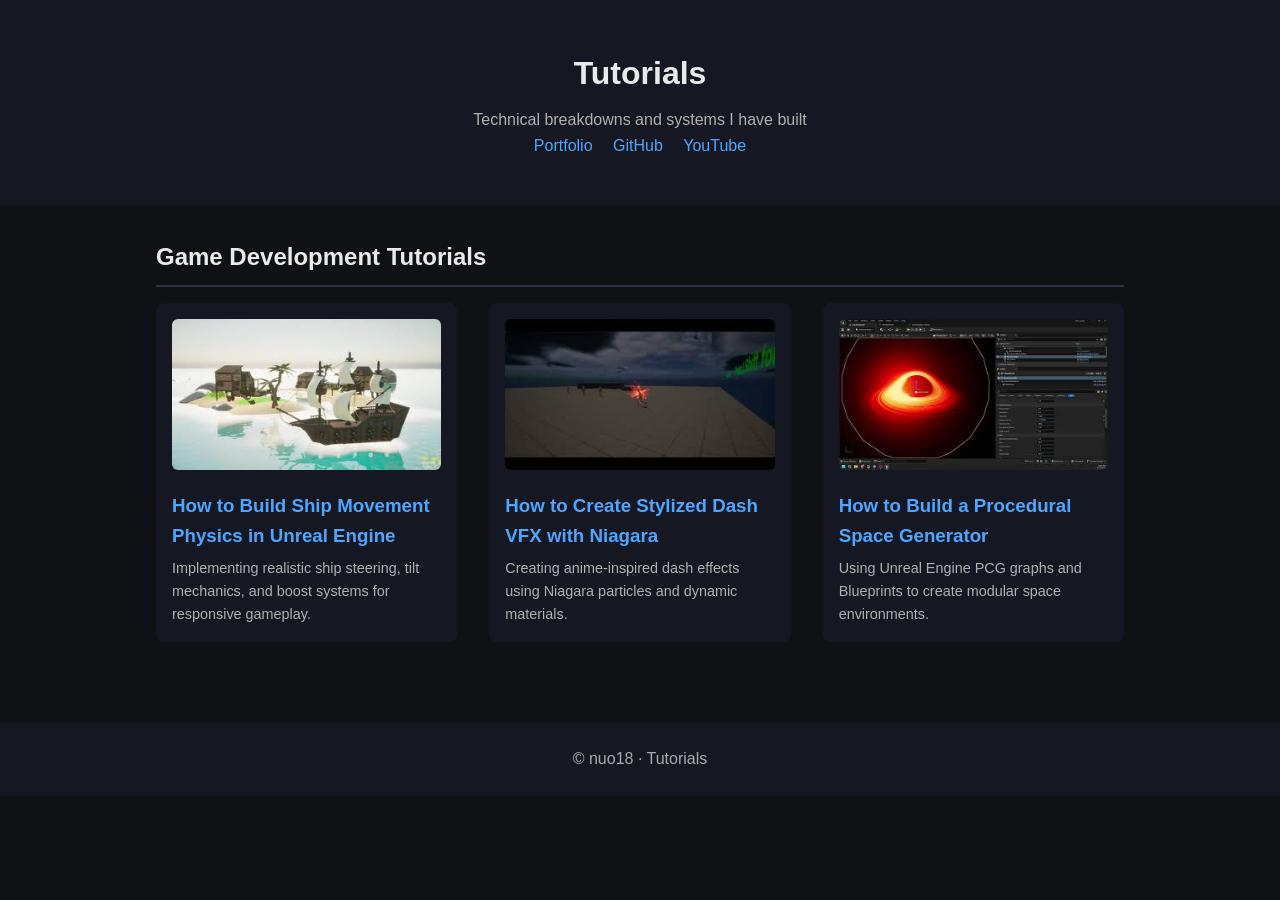
==== tutorials/index.html @ 0d49c394 "tutorial pages addition" ====
<!DOCTYPE html>
<html lang="en">
<head>
<meta charset="UTF-8">
<meta name="viewport" content="width=device-width, initial-scale=1.0">
<title>Tutorials | nuo18</title>
<link rel="stylesheet" href="../style.css">
</head>

<body>

<header class="hero">
  <h1>Tutorials</h1>
  <p class="subtitle">Technical breakdowns and systems I have built</p>

  <div class="links">
    <a href="https://nuo18.github.io">Portfolio</a>
    <a href="https://github.com/nuo18">GitHub</a>
    <a href="https://www.youtube.com/@nuo18">YouTube</a>
  </div>
</header>

<main>

<section>
<h2>Game Development Tutorials</h2>

<div class="tutorial-grid">

  <a class="tutorial-card" href="ship-movement.html">
    <img src="../assets/collab_year2.jpg">
    <h3>How to Build Ship Movement Physics in Unreal Engine</h3>
    <p>
    Implementing realistic ship steering, tilt mechanics, and boost systems for responsive gameplay.
    </p>
  </a>

  <a class="tutorial-card" href="niagara-dash.html">
    <img src="../assets/vfx_year2.jpg">
    <h3>How to Create Stylized Dash VFX with Niagara</h3>
    <p>
    Creating anime-inspired dash effects using Niagara particles and dynamic materials.
    </p>
  </a>

  <a class="tutorial-card" href="pcg-space.html">
    <img src="../assets/pcg_year3.jpg">
    <h3>How to Build a Procedural Space Generator</h3>
    <p>
    Using Unreal Engine PCG graphs and Blueprints to create modular space environments.
    </p>
  </a>

</div>

</section>

</main>

<footer>
<p>© nuo18 · Tutorials</p>
</footer>

</body>
</html>
---- style.css ----
* {
  box-sizing: border-box;
  margin: 0;
  padding: 0;
  font-family: Arial, Helvetica, sans-serif;
}

body {
  background: #0f1115;
  color: #eaeaea;
  line-height: 1.6;
}

a {
  color: #4da6ff;
  text-decoration: none;
}

a:hover {
  text-decoration: underline;
}

.hero {
  text-align: center;
  padding: 3rem 1rem;
  background: #151822;
}

.profile-pic {
  width: 140px;
  height: 140px;
  border-radius: 50%;
  object-fit: cover;
  margin-bottom: 1rem;
}

.subtitle {
  color: #b0b0b0;
  margin-top: 0.5rem;
}

.focus {
  max-width: 600px;
  margin: 1rem auto;
}

.links a {
  margin: 0 0.5rem;
}

main {
  max-width: 1000px;
  margin: auto;
  padding: 2rem 1rem;
}

section {
  margin-bottom: 3rem;
}

h2 {
  margin-bottom: 1rem;
  border-bottom: 2px solid #2a2f45;
  padding-bottom: 0.5rem;
}

.project {
  display: flex;
  gap: 1.5rem;
  margin-bottom: 2rem;
  flex-wrap: wrap;
}

.project video,
.project img {
  width: 100%;
  max-width: 400px;
  border-radius: 8px;
}

.project iframe {
  width: 100%;
  max-width: 400px;
  aspect-ratio: 16 / 9;
  border-radius: 8px;
}

.video-link img {
  width: 100%;
  max-width: 480px;
  border-radius: 8px;
  cursor: pointer;
}

.video-link:hover img {
  opacity: 0.85;
}

.video-thumb {
  width: 100%;
  max-width: 520px;
  aspect-ratio: 16 / 9;
  object-fit: cover;
  border-radius: 8px;
  cursor: pointer;
  display: block;
}

.project-info {
  flex: 1;
  min-width: 280px;
}

.tech {
  color: #9aa4ff;
  font-size: 0.9rem;
}

.learned {
  margin-top: 0.5rem;
  font-size: 0.95rem;
}

ul {
  margin: 0.5rem 0 0.5rem 1.2rem;
}

.two-column {
  display: flex;
  gap: 2rem;
  flex-wrap: wrap;
}

footer {
  text-align: center;
  padding: 1.5rem;
  background: #151822;
  color: #aaa;
}

/* TUTORIAL GRID */

.tutorial-grid {
  display: grid;
  grid-template-columns: repeat(auto-fit, minmax(260px, 1fr));
  gap: 2rem;
}

.tutorial-card {
  display: block;
  background: #151822;
  padding: 1rem;
  border-radius: 8px;
  transition: transform 0.15s ease;
}

.tutorial-card:hover {
  transform: translateY(-4px);
}

.tutorial-card img {
  width: 100%;
  border-radius: 6px;
  margin-bottom: 0.8rem;
}

.tutorial-card h3 {
  margin-bottom: 0.4rem;
}

.tutorial-card p {
  font-size: 0.9rem;
  color: #b0b0b0;
}
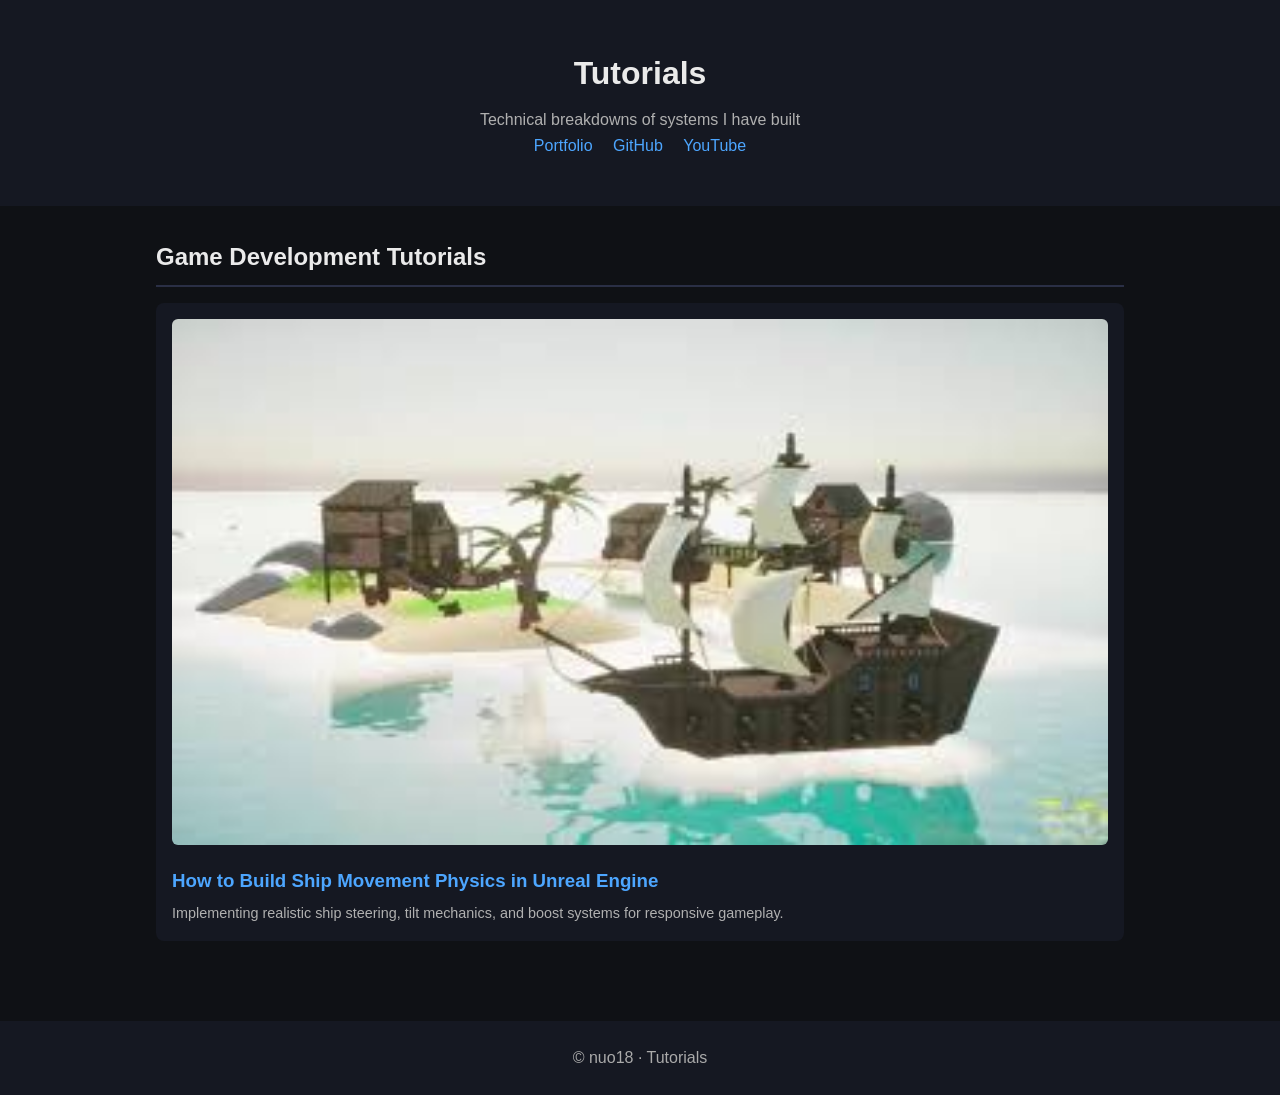
==== commit 65d90bd8: "1up submissions" ====
--- a/tutorials/index.html
+++ b/tutorials/index.html
@@ -11,7 +11,7 @@
 
 <header class="hero">
   <h1>Tutorials</h1>
-  <p class="subtitle">Technical breakdowns and systems I have built</p>
+  <p class="subtitle">Technical breakdowns of systems I have built</p>
 
   <div class="links">
     <a href="https://nuo18.github.io">Portfolio</a>
@@ -35,6 +35,7 @@
     </p>
   </a>
 
+  <!--
   <a class="tutorial-card" href="niagara-dash.html">
     <img src="../assets/vfx_year2.jpg">
     <h3>How to Create Stylized Dash VFX with Niagara</h3>
@@ -50,7 +51,7 @@
     Using Unreal Engine PCG graphs and Blueprints to create modular space environments.
     </p>
   </a>
-
+-->
 </div>
 
 </section>
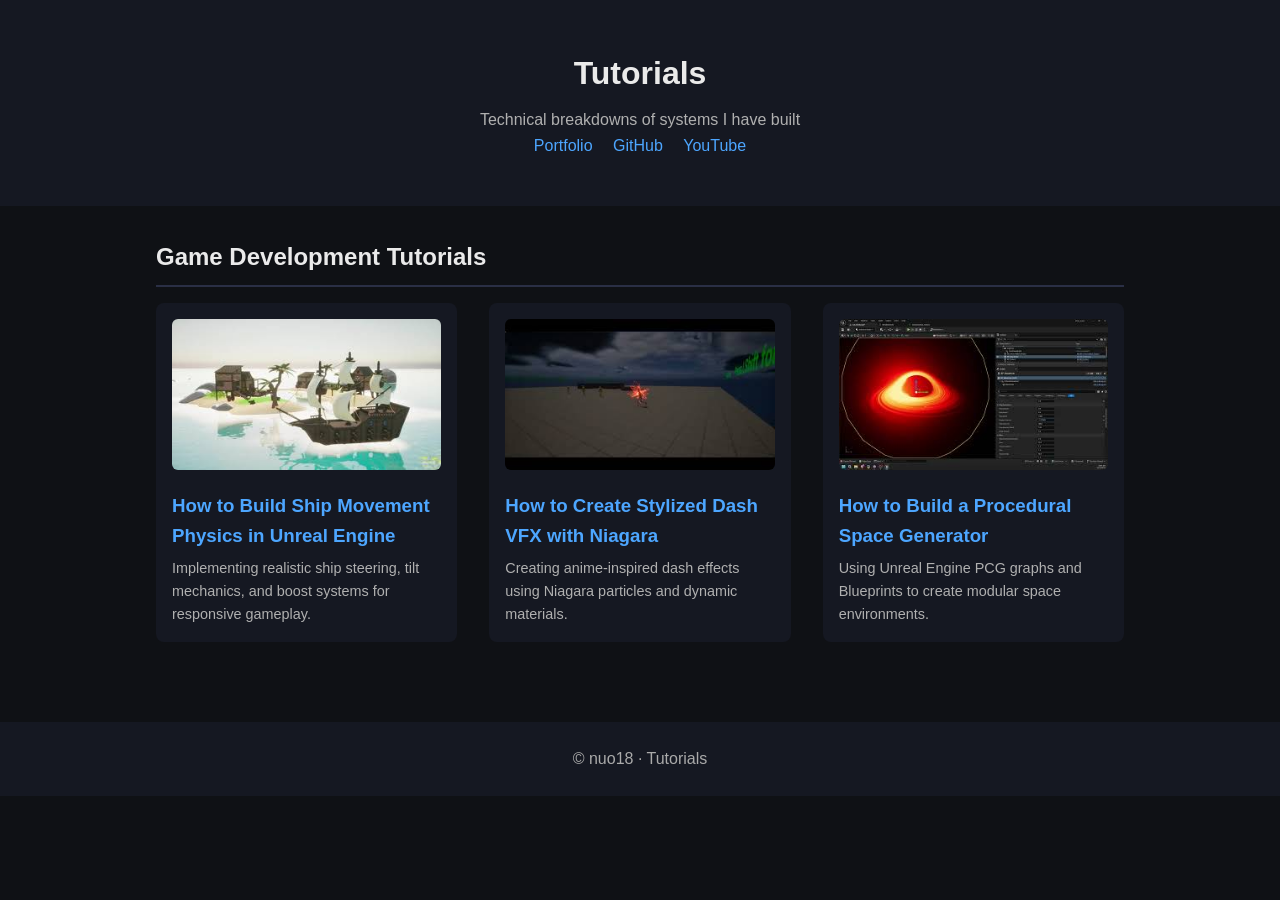
==== commit 04eb055a: "fixed bugs" ====
--- a/tutorials/index.html
+++ b/tutorials/index.html
@@ -35,7 +35,7 @@
     </p>
   </a>
 
-  <!--
+
   <a class="tutorial-card" href="niagara-dash.html">
     <img src="../assets/vfx_year2.jpg">
     <h3>How to Create Stylized Dash VFX with Niagara</h3>
@@ -51,7 +51,7 @@
     Using Unreal Engine PCG graphs and Blueprints to create modular space environments.
     </p>
   </a>
--->
+
 </div>
 
 </section>
